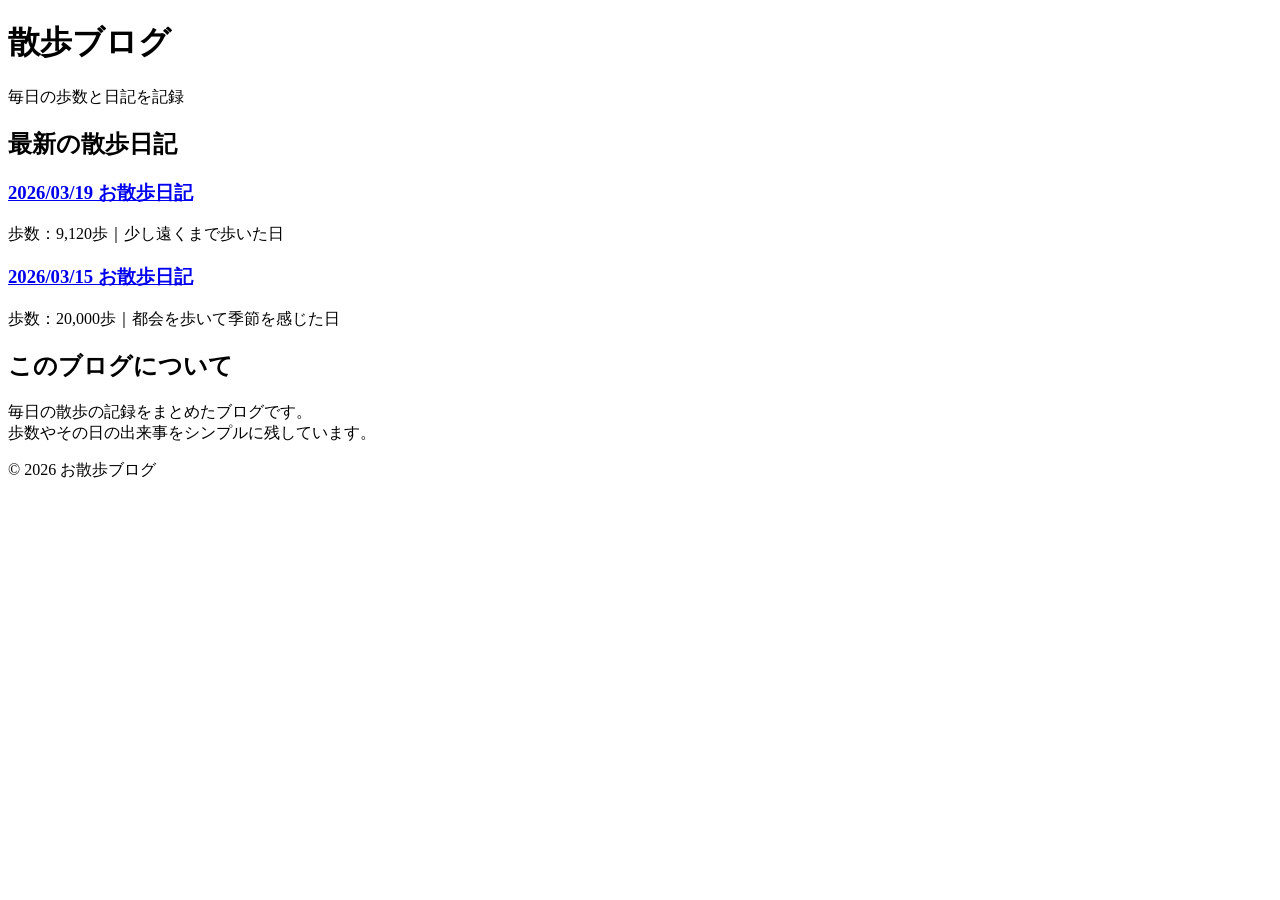
==== index.html @ 1211a8b5 "Add files via upload" ====
<!DOCTYPE html>
<html lang="ja">
<head>
  <meta charset="UTF-8">
  <title>散歩ブログ</title>
  <link rel="stylesheet" href="style.css">
  <link href="https://fonts.googleapis.com/css2?family=Noto+Sans+JP&display=swap" rel="stylesheet">
  <meta name="description" content="散歩の記録を日記形式でまとめたブログ。毎日の歩数や街歩きの様子、季節の変化を発信しています。">
</head>
<body>

<header>
  <h1>散歩ブログ</h1>
  <p class="subtitle">毎日の歩数と日記を記録</p>
</header>

<main>

  <!-- 最新記事 -->
  <section>
    <h2>最新の散歩日記</h2>

    <div class="article">
      <h3><a href="blog-walk2.html">2026/03/19 お散歩日記</a></h3>
      <p>歩数：9,120歩｜少し遠くまで歩いた日</p>
    </div>

    <div class="article">
  <h3><a href="blog-walk1.html">2026/03/15 お散歩日記</a></h3>
  <p>歩数：20,000歩｜都会を歩いて季節を感じた日</p>
</div>

  </section>

  <!-- 紹介 -->
  <section class="about">
    <h2>このブログについて</h2>
    <p>
      毎日の散歩の記録をまとめたブログです。<br>
      歩数やその日の出来事をシンプルに残しています。
    </p>
  </section>

</main>

<footer>
  © 2026 お散歩ブログ　
</footer>

</body>
</html>
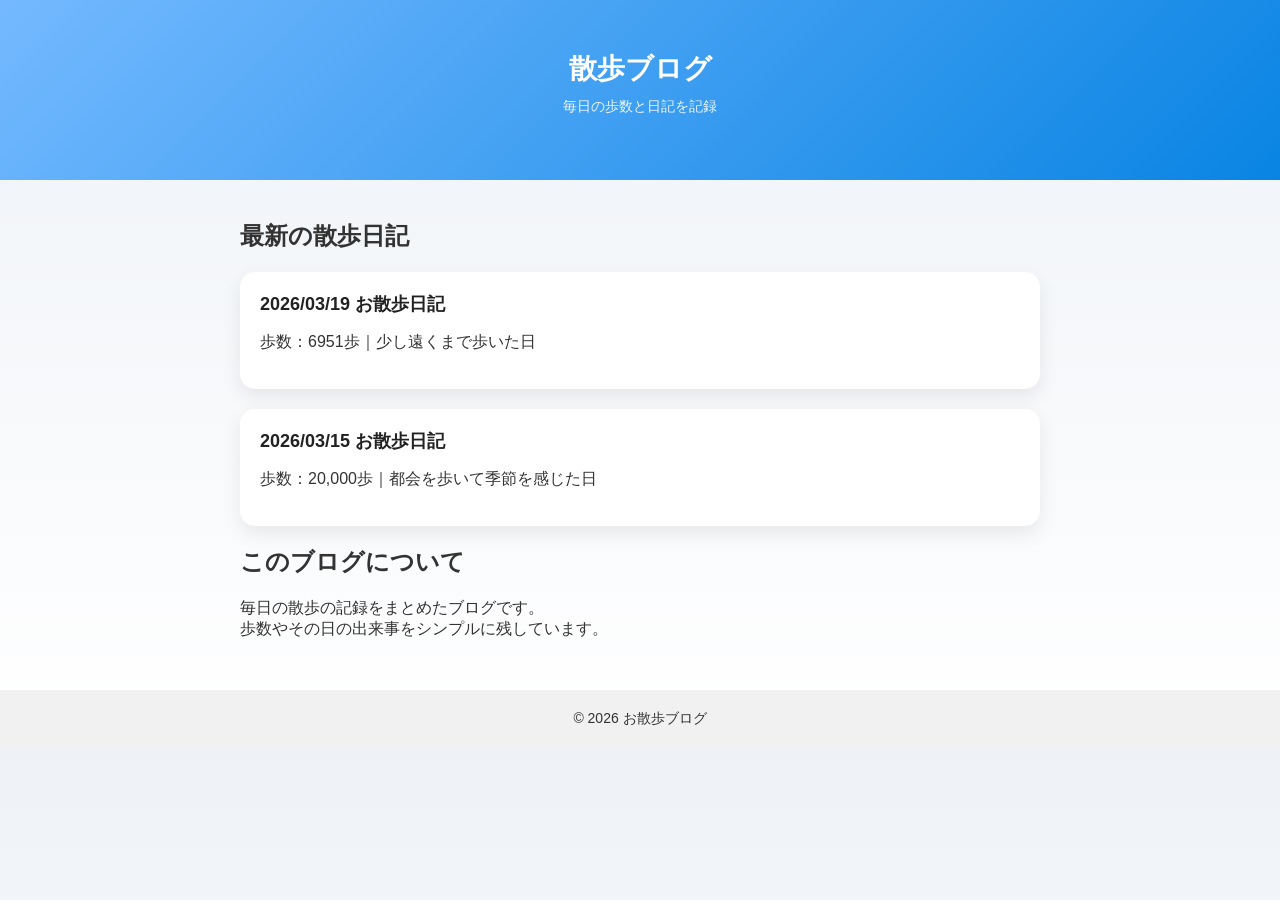
==== commit 4935e84a: "Update index.html" ====
--- a/index.html
+++ b/index.html
@@ -22,7 +22,7 @@
 
     <div class="article">
       <h3><a href="blog-walk2.html">2026/03/19 お散歩日記</a></h3>
-      <p>歩数：9,120歩｜少し遠くまで歩いた日</p>
+      <p>歩数：6951歩｜少し遠くまで歩いた日</p>
     </div>
 
     <div class="article">
@@ -48,4 +48,4 @@
 </footer>
 
 </body>
-</html>+</html>
--- a/style.css
+++ b/style.css
@@ -0,0 +1,144 @@
+/* =========================
+   全体
+========================= */
+body {
+  font-family: "Noto Sans JP", "Segoe UI", "Meiryo", sans-serif;
+  background: linear-gradient(180deg, #eef2f7, #ffffff);
+  margin: 0;
+  color: #333;
+}
+
+/* =========================
+   ヘッダー
+========================= */
+header {
+  text-align: center;
+  padding: 50px 20px;
+  background: linear-gradient(135deg, #74b9ff, #0984e3);
+  color: white;
+}
+
+header h1 {
+  margin: 0;
+  font-size: 28px;
+}
+
+header a {
+  color: white;
+  text-decoration: none;
+}
+
+.subtitle {
+  margin-top: 10px;
+  font-size: 14px;
+  opacity: 0.9;
+}
+
+/* =========================
+   メイン
+========================= */
+main {
+  max-width: 800px;
+  margin: 40px auto;
+  padding: 0 20px;
+}
+
+/* =========================
+   記事カード（トップ）
+========================= */
+.article {
+  background: #ffffff;
+  padding: 20px;
+  margin-bottom: 20px;
+  border-radius: 15px;
+  box-shadow: 0 8px 20px rgba(0,0,0,0.08);
+  transition: 0.3s;
+}
+
+.article:hover {
+  transform: translateY(-5px);
+}
+
+.article h3 {
+  margin: 0 0 10px;
+}
+
+.article a {
+  text-decoration: none;
+  color: #222;
+  font-size: 18px;
+}
+
+.article a:hover {
+  color: #0077cc;
+}
+
+/* =========================
+   ブログ本文
+========================= */
+.blog h1 {
+  font-size: 26px;
+  margin-bottom: 10px;
+}
+
+.date {
+  display: inline-block;
+  background: #0077cc;
+  color: white;
+  padding: 5px 10px;
+  border-radius: 5px;
+  font-size: 12px;
+  margin-bottom: 20px;
+}
+
+/* 画像 */
+.main-img {
+  width: 100%;
+  border-radius: 15px;
+  margin: 20px 0;
+  box-shadow: 0 5px 15px rgba(0,0,0,0.1);
+}
+
+/* =========================
+   歩数エリア
+========================= */
+.walk-data {
+  background: linear-gradient(135deg, #dff6ff, #bde0fe);
+  padding: 20px;
+  border-radius: 15px;
+  margin: 25px 0;
+  text-align: center;
+}
+
+.steps {
+  font-size: 36px;
+  font-weight: bold;
+  color: #0077cc;
+}
+
+/* =========================
+   見出し
+========================= */
+.blog h2 {
+  margin-top: 30px;
+  border-left: 5px solid #0077cc;
+  padding-left: 10px;
+}
+
+/* =========================
+   文章
+========================= */
+.blog p {
+  line-height: 1.8;
+}
+
+/* =========================
+   フッター
+========================= */
+footer {
+  text-align: center;
+  padding: 20px;
+  margin-top: 50px;
+  background: #f1f1f1;
+  font-size: 14px;
+}
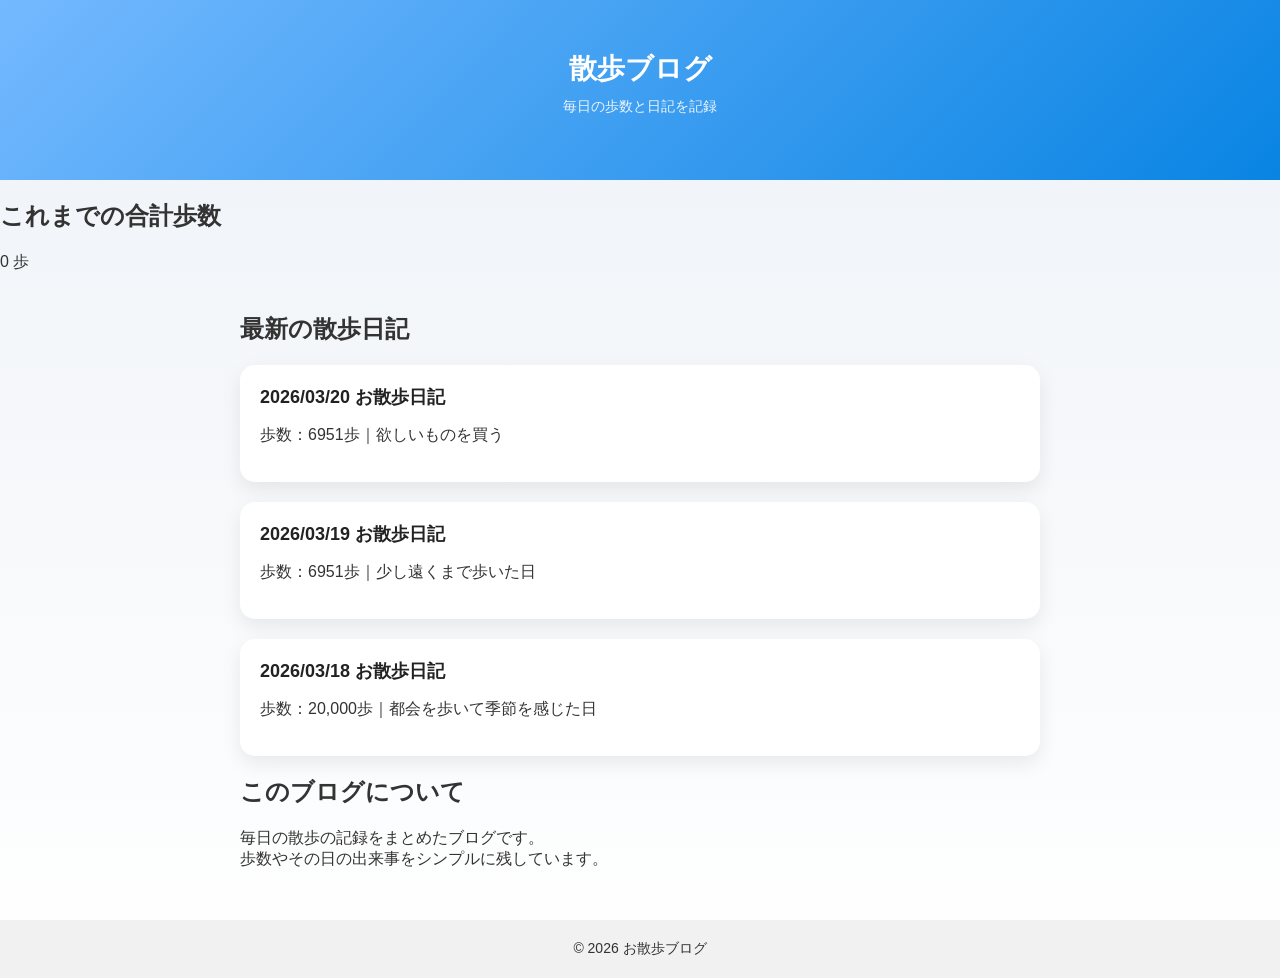
==== commit e72e962c: "Update index.html with new script and diary entries Added a script tag for external JavaScript and u" ====
--- a/index.html
+++ b/index.html
@@ -6,14 +6,20 @@
   <link rel="stylesheet" href="style.css">
   <link href="https://fonts.googleapis.com/css2?family=Noto+Sans+JP&display=swap" rel="stylesheet">
   <meta name="description" content="散歩の記録を日記形式でまとめたブログ。毎日の歩数や街歩きの様子、季節の変化を発信しています。">
+ 
+
 </head>
 <body>
-
+<script src="script.js"></script>
 <header>
   <h1>散歩ブログ</h1>
   <p class="subtitle">毎日の歩数と日記を記録</p>
+  
 </header>
-
+<div class="total-steps">
+  <h2>これまでの合計歩数</h2>
+  <p id="total">0 歩</p>
+</div>
 <main>
 
   <!-- 最新記事 -->
@@ -21,13 +27,21 @@
     <h2>最新の散歩日記</h2>
 
     <div class="article">
+      <h3><a href="blog-walk3.html">2026/03/20 お散歩日記</a></h3>
+      <p>歩数：6951歩｜欲しいものを買う</p>
+    </div>
+
+
+    <div class="article">
       <h3><a href="blog-walk2.html">2026/03/19 お散歩日記</a></h3>
       <p>歩数：6951歩｜少し遠くまで歩いた日</p>
     </div>
 
     <div class="article">
-  <h3><a href="blog-walk1.html">2026/03/15 お散歩日記</a></h3>
+  <h3><a href="blog-walk1.html">2026/03/18 お散歩日記</a></h3>
   <p>歩数：20,000歩｜都会を歩いて季節を感じた日</p>
+
+  
 </div>
 
   </section>
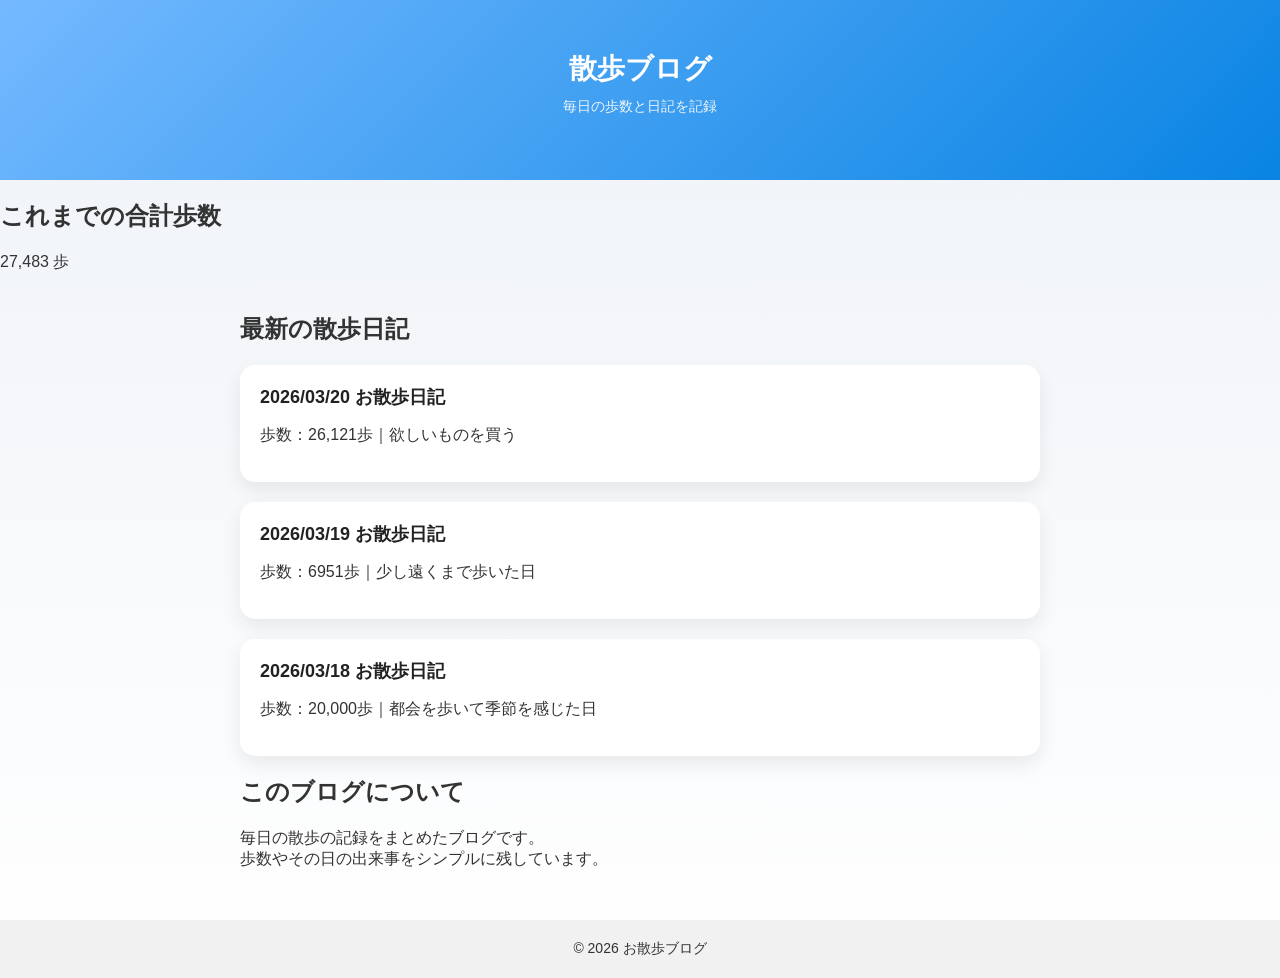
==== commit 6bb26192: "Modify walking diary entries and total steps Updated the total steps and latest walking diary entrie" ====
--- a/index.html
+++ b/index.html
@@ -28,7 +28,7 @@
 
     <div class="article">
       <h3><a href="blog-walk3.html">2026/03/20 お散歩日記</a></h3>
-      <p>歩数：6951歩｜欲しいものを買う</p>
+      <p>歩数：26,121歩｜欲しいものを買う</p>
     </div>
 
 
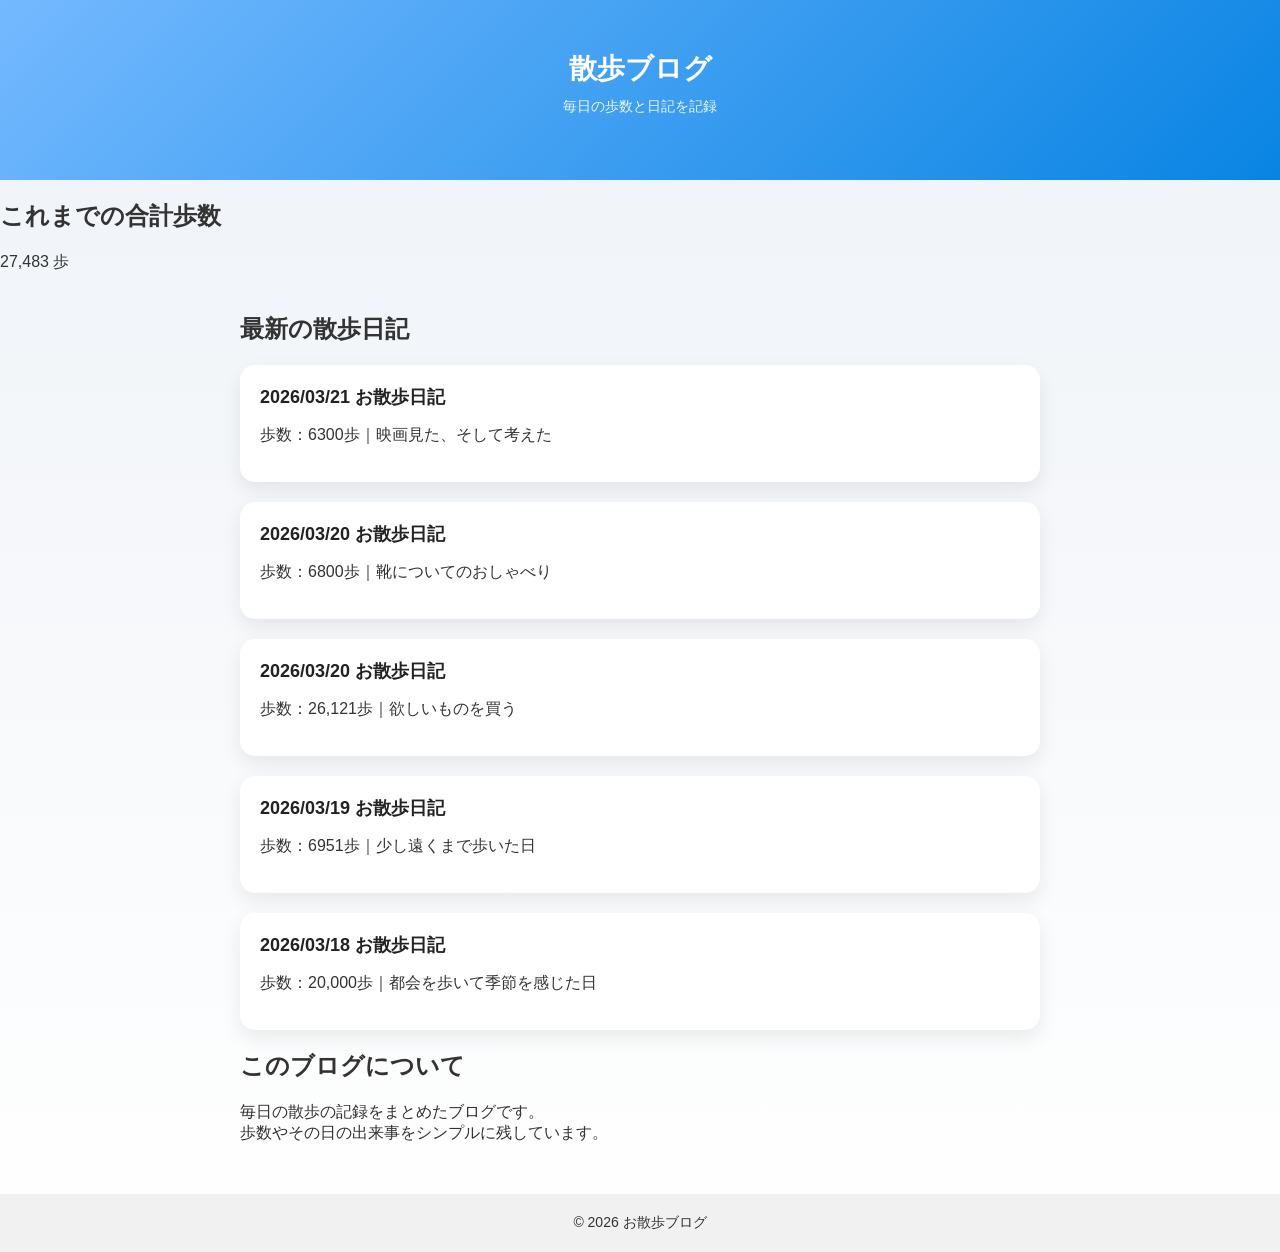
==== commit 35c2737b: "Update blog entries and add new articles" ====
--- a/index.html
+++ b/index.html
@@ -25,6 +25,15 @@
   <!-- 最新記事 -->
   <section>
     <h2>最新の散歩日記</h2>
+<div class="article">
+      <h3><a href="blog-walk5.html">2026/03/21 お散歩日記</a></h3>
+      <p>歩数：6300歩｜映画見た、そして考えた</p>
+    </div>
+<div class="article">
+      <h3><a href="blog-walk4.html">2026/03/20 お散歩日記</a></h3>
+      <p>歩数：6800歩｜靴についてのおしゃべり</p>
+    </div>
+
 
     <div class="article">
       <h3><a href="blog-walk3.html">2026/03/20 お散歩日記</a></h3>
